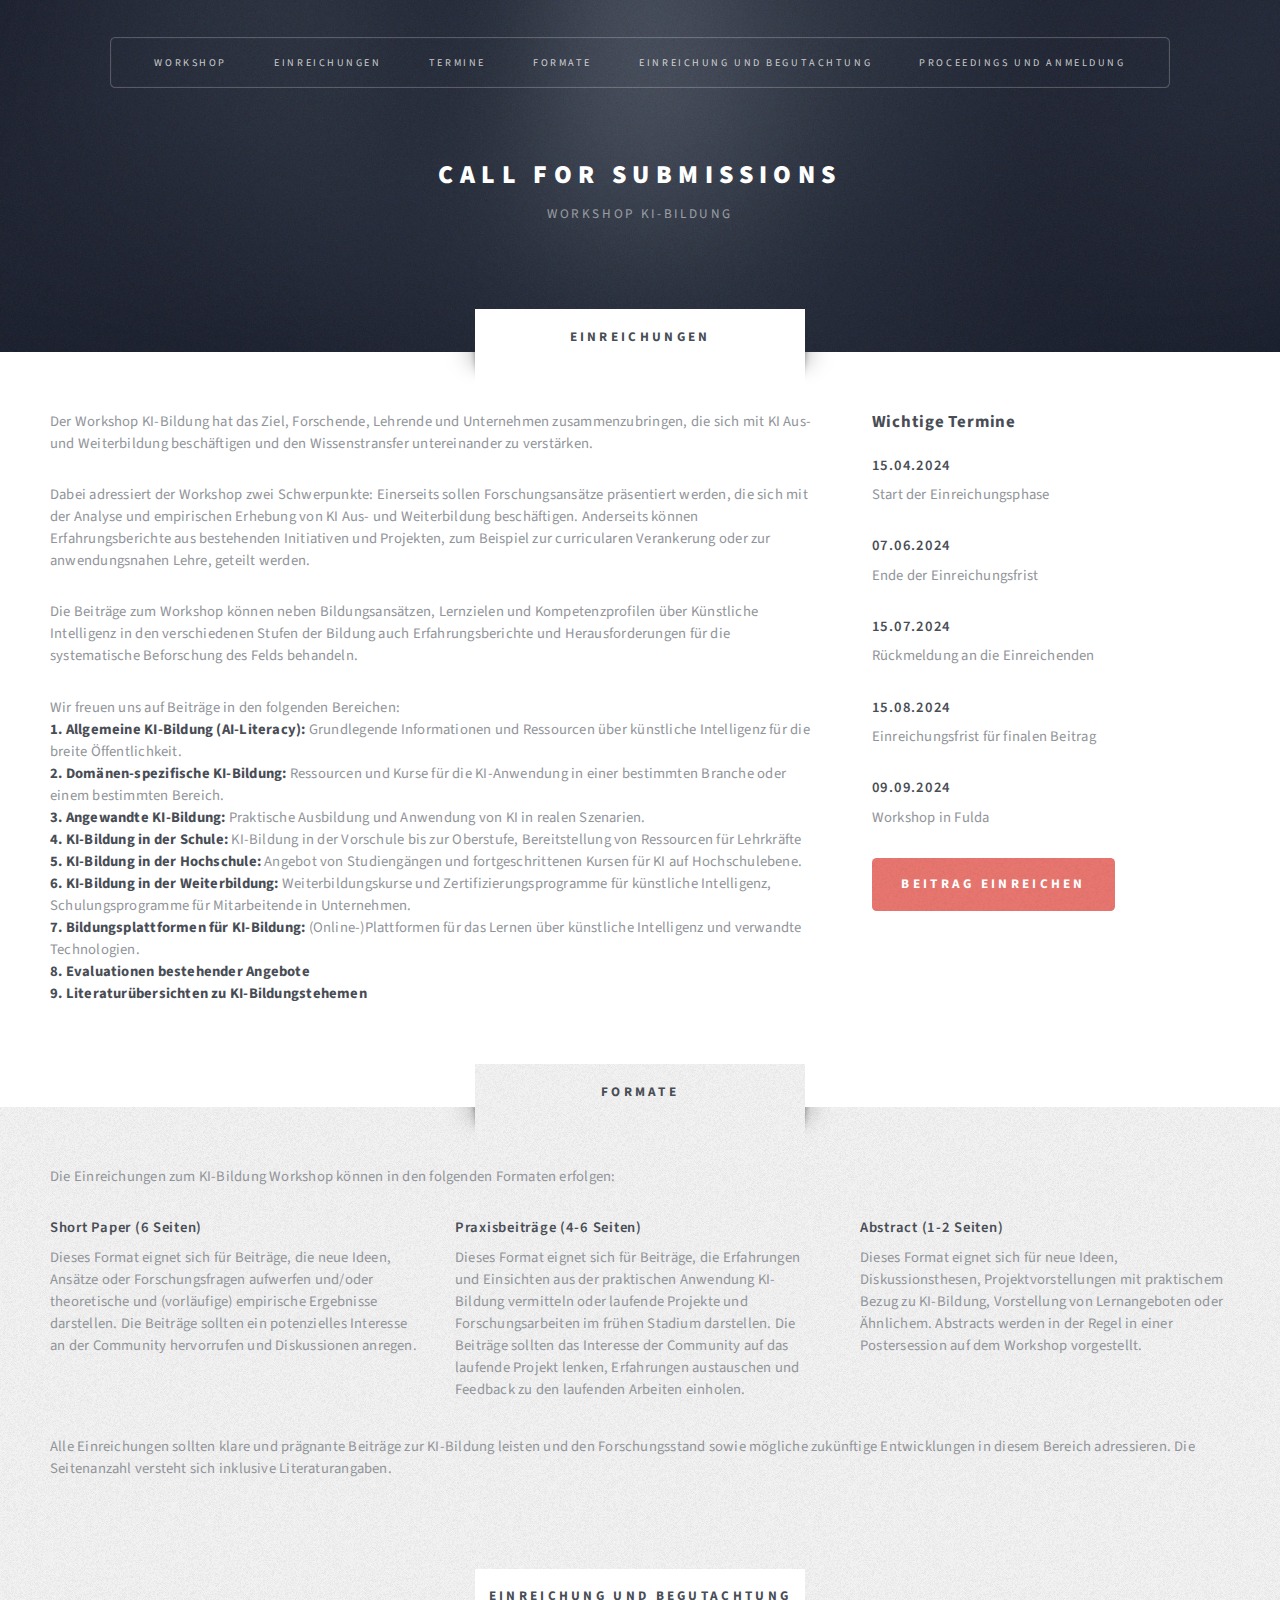
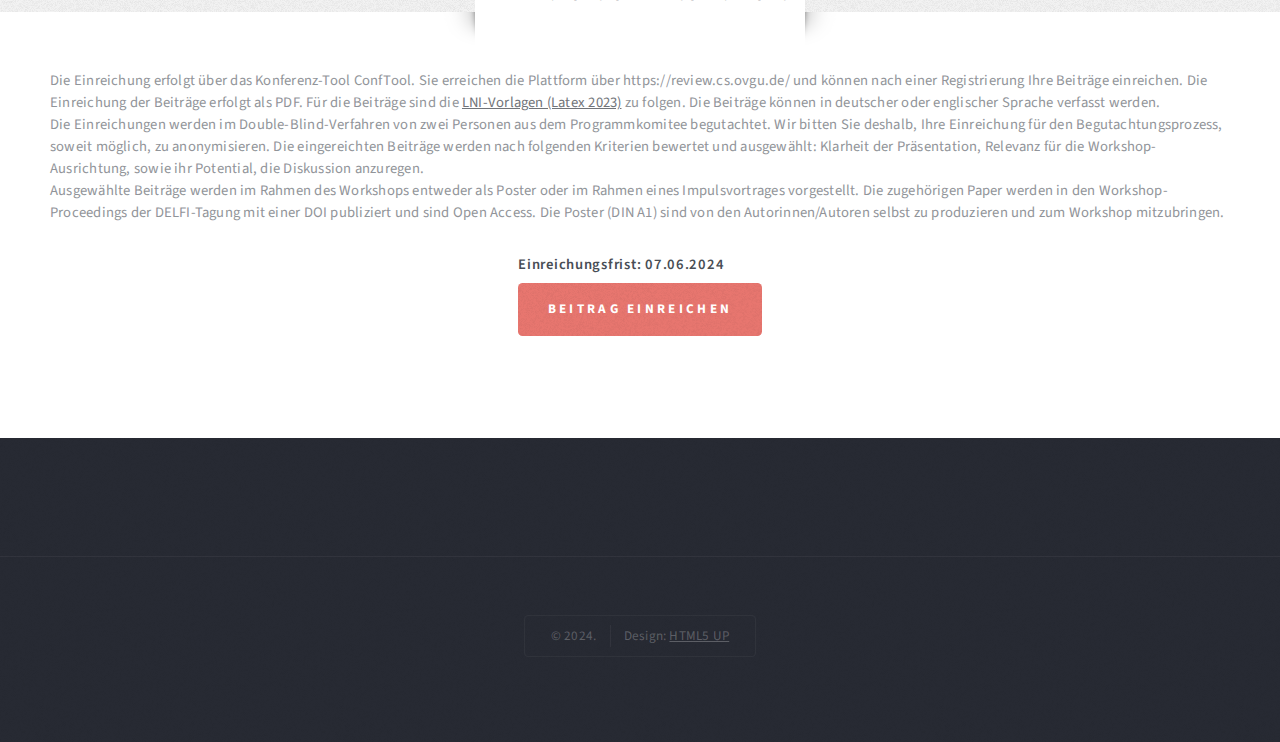
==== submission.html @ 156c05d3 "Establish website" ====
<!DOCTYPE HTML>
<!--
	Escape Velocity by HTML5 UP
	html5up.net | @ajlkn
	Free for personal and commercial use under the CCA 3.0 license (html5up.net/license)
-->
<html>
	<head>
		<title>Workshop KI-Bildung 2024</title>
		<meta charset="utf-8" />
		<meta name="viewport" content="width=device-width, initial-scale=1, user-scalable=no" />
		<link rel="stylesheet" href="assets/css/main.css" />
	</head>
	<body class="right-sidebar is-preload">
		<div id="page-wrapper">

			<!-- Header -->
				<section id="header" class="wrapper">

					<!-- Logo -->
						<div id="logo">
							<h1><a href="index.html">Call for Submissions</a></h1>
							<p>Workshop KI-Bildung</p>
						</div>

					<!-- Nav -->
						<nav id="nav">
							<ul>
								<li><a href="index.html">Workshop</a></li>
								<li><a href="#main">Einreichungen</a></li>
								<li><a href="#sidebar">Termine</a></li>
								<li><a href="#formate">Formate</a></li>
								<li><a href="#einreichung">Einreichung und Begutachtung</a></li>
								<li><a href="#proceedings">Proceedings und Anmeldung</a></li>
							</ul>
						</nav>

				</section>

			<!-- Main -->
				<section id="main" class="wrapper style2">
					<div class="title">Einreichungen</div>
					<div class="container">
						<div class="row gtr-150">
							<div class="col-8 col-12-medium">

								<!-- Content -->
									<div id="content">
										<article class="box post">
											<p>Der Workshop KI-Bildung hat das Ziel, Forschende, Lehrende und Unternehmen zusammenzubringen, die sich mit KI Aus- und Weiterbildung beschäftigen und den Wissenstransfer untereinander zu verstärken.</p>

											<p>Dabei adressiert der Workshop zwei Schwerpunkte: Einerseits sollen Forschungsansätze präsentiert werden, die sich mit der Analyse und empirischen Erhebung von KI Aus- und Weiterbildung beschäftigen. Anderseits können Erfahrungsberichte aus bestehenden Initiativen und Projekten, zum Beispiel zur curricularen Verankerung oder zur anwendungsnahen Lehre, geteilt werden.</p>

											<p>Die Beiträge zum Workshop können neben Bildungsansätzen, Lernzielen und Kompetenzprofilen über Künstliche Intelligenz in den verschiedenen Stufen der Bildung auch Erfahrungsberichte und Herausforderungen für die systematische Beforschung des Felds behandeln.
											</p>
											<p>Wir freuen uns auf Beiträge in den folgenden Bereichen:</br>

											<b>1. Allgemeine KI-Bildung (AI-Literacy):</b> Grundlegende Informationen und Ressourcen über künstliche Intelligenz für die breite Öffentlichkeit.
											</br>
											<b>2. Domänen-spezifische KI-Bildung:</b> Ressourcen und Kurse für die KI-Anwendung in einer bestimmten Branche oder einem bestimmten Bereich.</br>
											<b>3. Angewandte KI-Bildung:</b> Praktische Ausbildung und Anwendung von KI in realen Szenarien.</br>
											<b>4. KI-Bildung in der Schule:</b> KI-Bildung in der Vorschule bis zur Oberstufe, Bereitstellung von Ressourcen für Lehrkräfte
											</br>
											<b>5. KI-Bildung in der Hochschule:</b> Angebot von Studiengängen und fortgeschrittenen Kursen für KI auf Hochschulebene.</br>
											<b>6. KI-Bildung in der Weiterbildung:</b> Weiterbildungskurse und Zertifizierungsprogramme für künstliche Intelligenz, Schulungsprogramme für Mitarbeitende in Unternehmen.</br>
											<b>7. Bildungsplattformen für KI-Bildung:</b> 
											(Online-)Plattformen für das Lernen über künstliche Intelligenz und verwandte Technologien.
											</br>
											<b>8. Evaluationen bestehender Angebote</b>
											</br>
											<b>9. Literaturübersichten zu KI-Bildungstehemen</b>
											</br>
										</article>
									</div>
							</div>
							<div class="col-4 col-12-medium">

								<!-- Sidebar -->
									<div id="sidebar">
										<section class="box">
											<header>
												<h2>Wichtige Termine</h2>
											</header>
											<ul class="style2">
												<li>
														<h3>15.04.2024</h3>
														<p>Start der Einreichungsphase</p>
														<h3>07.06.2024 </h3>
														<p>Ende der Einreichungsfrist</p>
														<h3>15.07.2024</h3>
														<p>Rückmeldung an die Einreichenden</p>
														<h3>15.08.2024</h3>
														<p>Einreichungsfrist für finalen Beitrag</p>
														<h3>09.09.2024</h3>
														<p>Workshop in Fulda</p>
												</li>			
											</ul>
											<a href="https://review.cs.ovgu.de/" class="button style1">Beitrag einreichen</a>
										</section>
									</div>

							</div>
						</div>
					</div>
				</section>

			<!-- Formate -->
				<section id="formate" class="wrapper style3">
					<div class="title">Formate</div>
					
					<div class="container">
						<p>Die Einreichungen zum KI-Bildung Workshop können in den folgenden Formaten erfolgen:</p>
						<div class="row aln-center">
							<div class="col-4 col-12-medium">
								<section class="box">
									<h3>Short Paper (6 Seiten)</a></h3>
									<p>Dieses Format eignet sich für Beiträge, die neue Ideen, Ansätze oder Forschungsfragen aufwerfen und/oder theoretische und (vorläufige) empirische Ergebnisse darstellen. Die Beiträge sollten ein potenzielles Interesse an der Community hervorrufen und Diskussionen anregen.
									</p>
								</section>
							</div>
							<div class="col-4 col-12-medium">
								<section class="box">
									<h3>Praxisbeiträge (4-6 Seiten)</h3>
									<p>Dieses Format eignet sich für Beiträge, die Erfahrungen und Einsichten aus der praktischen Anwendung KI-Bildung vermitteln oder laufende Projekte und Forschungsarbeiten im frühen Stadium darstellen. Die Beiträge sollten das Interesse der Community auf das laufende Projekt lenken, Erfahrungen austauschen und Feedback zu den laufenden Arbeiten einholen.</p>
								</section>
							</div>
							<div class="col-4 col-12-medium">
								<section class="box">
									<h3>Abstract (1-2 Seiten)</h3>
									<p>Dieses Format eignet sich für neue Ideen, Diskussionsthesen, Projektvorstellungen mit praktischem Bezug zu KI-Bildung, Vorstellung von Lernangeboten oder Ähnlichem. Abstracts werden in der Regel in einer Postersession auf dem Workshop vorgestellt.</p>
								</section>
							</div>
							<p>
							Alle Einreichungen sollten klare und prägnante Beiträge zur KI-Bildung leisten und den Forschungsstand sowie mögliche zukünftige Entwicklungen in diesem Bereich adressieren. Die Seitenanzahl versteht sich inklusive Literaturangaben. 
						</p>
						</div>
					</div>
				</section>

				<!-- Begutachtung -->
				<section id="einreichung" class="wrapper style2">
					<div class="title">Einreichung und Begutachtung</div>
					
					<div class="container">
						<p>Die Einreichung erfolgt über das Konferenz-Tool ConfTool. Sie erreichen die Plattform über https://review.cs.ovgu.de/ und können nach einer Registrierung Ihre Beiträge einreichen. Die Einreichung der Beiträge erfolgt als PDF. Für die Beiträge sind die <a href="https://gi.de/service/publikationen/lni">LNI-Vorlagen (Latex 2023)</a> zu folgen. Die Beiträge können in deutscher oder englischer Sprache verfasst werden.
						</br>
						Die Einreichungen werden im Double-Blind-Verfahren von zwei Personen aus dem Programmkomitee begutachtet. Wir bitten Sie deshalb, Ihre Einreichung für den Begutachtungsprozess, soweit möglich, zu anonymisieren.
						Die eingereichten Beiträge werden nach folgenden Kriterien bewertet und ausgewählt: Klarheit der Präsentation, Relevanz für die Workshop-Ausrichtung, sowie ihr Potential, die Diskussion anzuregen.
						</br>
						Ausgewählte Beiträge werden im Rahmen des Workshops entweder als Poster oder im Rahmen eines Impulsvortrages vorgestellt. Die zugehörigen Paper werden in den Workshop-Proceedings der DELFI-Tagung mit einer DOI publiziert und sind Open Access. Die Poster (DIN A1) sind von den Autorinnen/Autoren selbst zu produzieren und zum Workshop mitzubringen.
						</p>
					</div>
					<div class="row aln-center">
					<div class="box post">	
					<h3>Einreichungsfrist: 07.06.2024 </h3>
					<pr><a href="https://review.cs.ovgu.de/" class="button style1">Beitrag einreichen</a></pr>
					</div>
				</section>

			
			<!-- Footer -->
				<section id="footer" class="wrapper style2">
					<div id="copyright">
						<ul>
							<li>&copy; 2024.</li><li>Design: <a href="http://html5up.net">HTML5 UP</a></li>
						</ul>
					</div>
				</section>

		</div>

		<!-- Scripts -->
			<script src="assets/js/jquery.min.js"></script>
			<script src="assets/js/jquery.dropotron.min.js"></script>
			<script src="assets/js/browser.min.js"></script>
			<script src="assets/js/breakpoints.min.js"></script>
			<script src="assets/js/util.js"></script>
			<script src="assets/js/main.js"></script>

	</body>
</html>
---- assets/css/main.css ----
@import url("fontawesome-all.min.css");
@import url("https://fonts.googleapis.com/css?family=Source+Sans+Pro:400,400italic,700,900");

/*
	Escape Velocity by HTML5 UP
	html5up.net | @ajlkn
	Free for personal and commercial use under the CCA 3.0 license (html5up.net/license)
*/

html, body, div, span, applet, object,
iframe, h1, h2, h3, h4, h5, h6, p, blockquote,
pre, a, abbr, acronym, address, big, cite,
code, del, dfn, em, img, ins, kbd, q, s, samp,
small, strike, strong, sub, sup, tt, var, b,
u, i, center, dl, dt, dd, ol, ul, li, fieldset,
form, label, legend, table, caption, tbody,
tfoot, thead, tr, th, td, article, aside,
canvas, details, embed, figure, figcaption,
footer, header, hgroup, menu, nav, output, ruby,
section, summary, time, mark, audio, video {
	margin: 0;
	padding: 0;
	border: 0;
	font-size: 100%;
	font: inherit;
	vertical-align: baseline;}

article, aside, details, figcaption, figure,
footer, header, hgroup, menu, nav, section {
	display: block;}

body {
	line-height: 1;
}

ol, ul {
	list-style: none;
}

blockquote, q {
	quotes: none;
}

	blockquote:before, blockquote:after, q:before, q:after {
		content: '';
		content: none;
	}

table {
	border-collapse: collapse;
	border-spacing: 0;
}

body {
	-webkit-text-size-adjust: none;
}

mark {
	background-color: transparent;
	color: inherit;
}

input::-moz-focus-inner {
	border: 0;
	padding: 0;
}

input, select, textarea {
	-moz-appearance: none;
	-webkit-appearance: none;
	-ms-appearance: none;
	appearance: none;
}

/* Basic */

	@-ms-viewport {
		width: device-width;
	}

	html {
		box-sizing: border-box;
	}

	*, *:before, *:after {
		box-sizing: inherit;
	}

	body.is-preload *, body.is-preload *:before, body.is-preload *:after {
		-moz-animation: none !important;
		-webkit-animation: none !important;
		-ms-animation: none !important;
		animation: none !important;
		-moz-transition: none !important;
		-webkit-transition: none !important;
		-ms-transition: none !important;
		transition: none !important;
	}

	body, input, textarea, select {
		font-family: 'Source Sans Pro', sans-serif;
		font-weight: 400;
		color: #919499;
		font-size: 14pt;
		line-height: 1.75em;
		letter-spacing: 0.025em;
	}

	h1, h2, h3, h4, h5, h6 {
		font-weight: 700;
		color: #484d55;
	}

		h1 a, h2 a, h3 a, h4 a, h5 a, h6 a {
			color: inherit;
			text-decoration: none;
		}

	a {
		-moz-transition: color .25s ease-in-out;
		-webkit-transition: color .25s ease-in-out;
		-ms-transition: color .25s ease-in-out;
		transition: color .25s ease-in-out;
		text-decoration: underline;
		color: #717479;
	}

		a:hover {
			text-decoration: none;
		}

	strong, b {
		font-weight: 700;
		color: #484d55;
	}

	blockquote {
		border-left: solid 0.5em #ddd;
		padding: 1em 0 1em 2em;
		font-style: italic;
	}

	em, i {
		font-style: italic;
	}

	hr {
		border: 0;
		border-top: solid 1px #ddd;
		margin: 2em 0 2em 0;
	}

	sub {
		position: relative;
		top: 0.5em;
		font-size: 0.8em;
	}

	sup {
		position: relative;
		top: -0.5em;
		font-size: 0.8em;
	}

	.nobr {
		white-space: nowrap;
	}

	br.clear {
		clear: both;
	}

	p, ul, ol, dl, table, blockquote, form {
		margin-bottom: 2em;
	}

/* Container */

	.container {
		margin: 0 auto;
		max-width: 100%;
		width: 68em;
	}

		@media screen and (max-width: 1680px) {

			.container {
				width: 70em;
			}

		}

		@media screen and (max-width: 1280px) {

			.container {
				width: calc(100% - 100px);
			}

		}

		@media screen and (max-width: 980px) {

			.container {
				width: calc(100% - 100px);
			}

		}

		@media screen and (max-width: 736px) {

			.container {
				width: calc(100% - 40px);
			}

		}

/* Row */

	.row {
		display: flex;
		flex-wrap: wrap;
		box-sizing: border-box;
		align-items: stretch;
	}

		.row > * {
			box-sizing: border-box;
		}

		.row.gtr-uniform > * > :last-child {
			margin-bottom: 0;
		}

		.row.aln-left {
			justify-content: flex-start;
		}

		.row.aln-center {
			justify-content: center;
		}

		.row.aln-right {
			justify-content: flex-end;
		}

		.row.aln-top {
			align-items: flex-start;
		}

		.row.aln-middle {
			align-items: center;
		}

		.row.aln-bottom {
			align-items: flex-end;
		}

		.row > .imp {
			order: -1;
		}

		.row > .col-1 {
			width: 8.33333%;
		}

		.row > .off-1 {
			margin-left: 8.33333%;
		}

		.row > .col-2 {
			width: 16.66667%;
		}

		.row > .off-2 {
			margin-left: 16.66667%;
		}

		.row > .col-3 {
			width: 25%;
		}

		.row > .off-3 {
			margin-left: 25%;
		}

		.row > .col-4 {
			width: 33.33333%;
		}

		.row > .off-4 {
			margin-left: 33.33333%;
		}

		.row > .col-5 {
			width: 41.66667%;
		}

		.row > .off-5 {
			margin-left: 41.66667%;
		}

		.row > .col-6 {
			width: 50%;
		}

		.row > .off-6 {
			margin-left: 50%;
		}

		.row > .col-7 {
			width: 58.33333%;
		}

		.row > .off-7 {
			margin-left: 58.33333%;
		}

		.row > .col-8 {
			width: 66.66667%;
		}

		.row > .off-8 {
			margin-left: 66.66667%;
		}

		.row > .col-9 {
			width: 75%;
		}

		.row > .off-9 {
			margin-left: 75%;
		}

		.row > .col-10 {
			width: 83.33333%;
		}

		.row > .off-10 {
			margin-left: 83.33333%;
		}

		.row > .col-11 {
			width: 91.66667%;
		}

		.row > .off-11 {
			margin-left: 91.66667%;
		}

		.row > .col-12 {
			width: 100%;
		}

		.row > .off-12 {
			margin-left: 100%;
		}

		.row.gtr-0 {
			margin-top: 0px;
			margin-left: 0px;
		}

			.row.gtr-0 > * {
				padding: 0px 0 0 0px;
			}

			.row.gtr-0.gtr-uniform {
				margin-top: 0px;
			}

				.row.gtr-0.gtr-uniform > * {
					padding-top: 0px;
				}

		.row.gtr-25 {
			margin-top: -12.5px;
			margin-left: -12.5px;
		}

			.row.gtr-25 > * {
				padding: 12.5px 0 0 12.5px;
			}

			.row.gtr-25.gtr-uniform {
				margin-top: -12.5px;
			}

				.row.gtr-25.gtr-uniform > * {
					padding-top: 12.5px;
				}

		.row.gtr-50 {
			margin-top: -25px;
			margin-left: -25px;
		}

			.row.gtr-50 > * {
				padding: 25px 0 0 25px;
			}

			.row.gtr-50.gtr-uniform {
				margin-top: -25px;
			}

				.row.gtr-50.gtr-uniform > * {
					padding-top: 25px;
				}

		.row {
			margin-top: -50px;
			margin-left: -50px;
		}

			.row > * {
				padding: 50px 0 0 50px;
			}

			.row.gtr-uniform {
				margin-top: -50px;
			}

				.row.gtr-uniform > * {
					padding-top: 50px;
				}

		.row.gtr-150 {
			margin-top: -75px;
			margin-left: -75px;
		}

			.row.gtr-150 > * {
				padding: 75px 0 0 75px;
			}

			.row.gtr-150.gtr-uniform {
				margin-top: -75px;
			}

				.row.gtr-150.gtr-uniform > * {
					padding-top: 75px;
				}

		.row.gtr-200 {
			margin-top: -100px;
			margin-left: -100px;
		}

			.row.gtr-200 > * {
				padding: 100px 0 0 100px;
			}

			.row.gtr-200.gtr-uniform {
				margin-top: -100px;
			}

				.row.gtr-200.gtr-uniform > * {
					padding-top: 100px;
				}

		@media screen and (max-width: 1680px) {

			.row {
				display: flex;
				flex-wrap: wrap;
				box-sizing: border-box;
				align-items: stretch;
			}

				.row > * {
					box-sizing: border-box;
				}

				.row.gtr-uniform > * > :last-child {
					margin-bottom: 0;
				}

				.row.aln-left {
					justify-content: flex-start;
				}

				.row.aln-center {
					justify-content: center;
				}

				.row.aln-right {
					justify-content: flex-end;
				}

				.row.aln-top {
					align-items: flex-start;
				}

				.row.aln-middle {
					align-items: center;
				}

				.row.aln-bottom {
					align-items: flex-end;
				}

				.row > .imp-xlarge {
					order: -1;
				}

				.row > .col-1-xlarge {
					width: 8.33333%;
				}

				.row > .off-1-xlarge {
					margin-left: 8.33333%;
				}

				.row > .col-2-xlarge {
					width: 16.66667%;
				}

				.row > .off-2-xlarge {
					margin-left: 16.66667%;
				}

				.row > .col-3-xlarge {
					width: 25%;
				}

				.row > .off-3-xlarge {
					margin-left: 25%;
				}

				.row > .col-4-xlarge {
					width: 33.33333%;
				}

				.row > .off-4-xlarge {
					margin-left: 33.33333%;
				}

				.row > .col-5-xlarge {
					width: 41.66667%;
				}

				.row > .off-5-xlarge {
					margin-left: 41.66667%;
				}

				.row > .col-6-xlarge {
					width: 50%;
				}

				.row > .off-6-xlarge {
					margin-left: 50%;
				}

				.row > .col-7-xlarge {
					width: 58.33333%;
				}

				.row > .off-7-xlarge {
					margin-left: 58.33333%;
				}

				.row > .col-8-xlarge {
					width: 66.66667%;
				}

				.row > .off-8-xlarge {
					margin-left: 66.66667%;
				}

				.row > .col-9-xlarge {
					width: 75%;
				}

				.row > .off-9-xlarge {
					margin-left: 75%;
				}

				.row > .col-10-xlarge {
					width: 83.33333%;
				}

				.row > .off-10-xlarge {
					margin-left: 83.33333%;
				}

				.row > .col-11-xlarge {
					width: 91.66667%;
				}

				.row > .off-11-xlarge {
					margin-left: 91.66667%;
				}

				.row > .col-12-xlarge {
					width: 100%;
				}

				.row > .off-12-xlarge {
					margin-left: 100%;
				}

				.row.gtr-0 {
					margin-top: 0px;
					margin-left: 0px;
				}

					.row.gtr-0 > * {
						padding: 0px 0 0 0px;
					}

					.row.gtr-0.gtr-uniform {
						margin-top: 0px;
					}

						.row.gtr-0.gtr-uniform > * {
							padding-top: 0px;
						}

				.row.gtr-25 {
					margin-top: -12.5px;
					margin-left: -12.5px;
				}

					.row.gtr-25 > * {
						padding: 12.5px 0 0 12.5px;
					}

					.row.gtr-25.gtr-uniform {
						margin-top: -12.5px;
					}

						.row.gtr-25.gtr-uniform > * {
							padding-top: 12.5px;
						}

				.row.gtr-50 {
					margin-top: -25px;
					margin-left: -25px;
				}

					.row.gtr-50 > * {
						padding: 25px 0 0 25px;
					}

					.row.gtr-50.gtr-uniform {
						margin-top: -25px;
					}

						.row.gtr-50.gtr-uniform > * {
							padding-top: 25px;
						}

				.row {
					margin-top: -50px;
					margin-left: -50px;
				}

					.row > * {
						padding: 50px 0 0 50px;
					}

					.row.gtr-uniform {
						margin-top: -50px;
					}

						.row.gtr-uniform > * {
							padding-top: 50px;
						}

				.row.gtr-150 {
					margin-top: -75px;
					margin-left: -75px;
				}

					.row.gtr-150 > * {
						padding: 75px 0 0 75px;
					}

					.row.gtr-150.gtr-uniform {
						margin-top: -75px;
					}

						.row.gtr-150.gtr-uniform > * {
							padding-top: 75px;
						}

				.row.gtr-200 {
					margin-top: -100px;
					margin-left: -100px;
				}

					.row.gtr-200 > * {
						padding: 100px 0 0 100px;
					}

					.row.gtr-200.gtr-uniform {
						margin-top: -100px;
					}

						.row.gtr-200.gtr-uniform > * {
							padding-top: 100px;
						}

		}

		@media screen and (max-width: 1280px) {

			.row {
				display: flex;
				flex-wrap: wrap;
				box-sizing: border-box;
				align-items: stretch;
			}

				.row > * {
					box-sizing: border-box;
				}

				.row.gtr-uniform > * > :last-child {
					margin-bottom: 0;
				}

				.row.aln-left {
					justify-content: flex-start;
				}

				.row.aln-center {
					justify-content: center;
				}

				.row.aln-right {
					justify-content: flex-end;
				}

				.row.aln-top {
					align-items: flex-start;
				}

				.row.aln-middle {
					align-items: center;
				}

				.row.aln-bottom {
					align-items: flex-end;
				}

				.row > .imp-large {
					order: -1;
				}

				.row > .col-1-large {
					width: 8.33333%;
				}

				.row > .off-1-large {
					margin-left: 8.33333%;
				}

				.row > .col-2-large {
					width: 16.66667%;
				}

				.row > .off-2-large {
					margin-left: 16.66667%;
				}

				.row > .col-3-large {
					width: 25%;
				}

				.row > .off-3-large {
					margin-left: 25%;
				}

				.row > .col-4-large {
					width: 33.33333%;
				}

				.row > .off-4-large {
					margin-left: 33.33333%;
				}

				.row > .col-5-large {
					width: 41.66667%;
				}

				.row > .off-5-large {
					margin-left: 41.66667%;
				}

				.row > .col-6-large {
					width: 50%;
				}

				.row > .off-6-large {
					margin-left: 50%;
				}

				.row > .col-7-large {
					width: 58.33333%;
				}

				.row > .off-7-large {
					margin-left: 58.33333%;
				}

				.row > .col-8-large {
					width: 66.66667%;
				}

				.row > .off-8-large {
					margin-left: 66.66667%;
				}

				.row > .col-9-large {
					width: 75%;
				}

				.row > .off-9-large {
					margin-left: 75%;
				}

				.row > .col-10-large {
					width: 83.33333%;
				}

				.row > .off-10-large {
					margin-left: 83.33333%;
				}

				.row > .col-11-large {
					width: 91.66667%;
				}

				.row > .off-11-large {
					margin-left: 91.66667%;
				}

				.row > .col-12-large {
					width: 100%;
				}

				.row > .off-12-large {
					margin-left: 100%;
				}

				.row.gtr-0 {
					margin-top: 0px;
					margin-left: 0px;
				}

					.row.gtr-0 > * {
						padding: 0px 0 0 0px;
					}

					.row.gtr-0.gtr-uniform {
						margin-top: 0px;
					}

						.row.gtr-0.gtr-uniform > * {
							padding-top: 0px;
						}

				.row.gtr-25 {
					margin-top: -8.75px;
					margin-left: -8.75px;
				}

					.row.gtr-25 > * {
						padding: 8.75px 0 0 8.75px;
					}

					.row.gtr-25.gtr-uniform {
						margin-top: -8.75px;
					}

						.row.gtr-25.gtr-uniform > * {
							padding-top: 8.75px;
						}

				.row.gtr-50 {
					margin-top: -17.5px;
					margin-left: -17.5px;
				}

					.row.gtr-50 > * {
						padding: 17.5px 0 0 17.5px;
					}

					.row.gtr-50.gtr-uniform {
						margin-top: -17.5px;
					}

						.row.gtr-50.gtr-uniform > * {
							padding-top: 17.5px;
						}

				.row {
					margin-top: -35px;
					margin-left: -35px;
				}

					.row > * {
						padding: 35px 0 0 35px;
					}

					.row.gtr-uniform {
						margin-top: -35px;
					}

						.row.gtr-uniform > * {
							padding-top: 35px;
						}

				.row.gtr-150 {
					margin-top: -52.5px;
					margin-left: -52.5px;
				}

					.row.gtr-150 > * {
						padding: 52.5px 0 0 52.5px;
					}

					.row.gtr-150.gtr-uniform {
						margin-top: -52.5px;
					}

						.row.gtr-150.gtr-uniform > * {
							padding-top: 52.5px;
						}

				.row.gtr-200 {
					margin-top: -70px;
					margin-left: -70px;
				}

					.row.gtr-200 > * {
						padding: 70px 0 0 70px;
					}

					.row.gtr-200.gtr-uniform {
						margin-top: -70px;
					}

						.row.gtr-200.gtr-uniform > * {
							padding-top: 70px;
						}

		}

		@media screen and (max-width: 980px) {

			.row {
				display: flex;
				flex-wrap: wrap;
				box-sizing: border-box;
				align-items: stretch;
			}

				.row > * {
					box-sizing: border-box;
				}

				.row.gtr-uniform > * > :last-child {
					margin-bottom: 0;
				}

				.row.aln-left {
					justify-content: flex-start;
				}

				.row.aln-center {
					justify-content: center;
				}

				.row.aln-right {
					justify-content: flex-end;
				}

				.row.aln-top {
					align-items: flex-start;
				}

				.row.aln-middle {
					align-items: center;
				}

				.row.aln-bottom {
					align-items: flex-end;
				}

				.row > .imp-medium {
					order: -1;
				}

				.row > .col-1-medium {
					width: 8.33333%;
				}

				.row > .off-1-medium {
					margin-left: 8.33333%;
				}

				.row > .col-2-medium {
					width: 16.66667%;
				}

				.row > .off-2-medium {
					margin-left: 16.66667%;
				}

				.row > .col-3-medium {
					width: 25%;
				}

				.row > .off-3-medium {
					margin-left: 25%;
				}

				.row > .col-4-medium {
					width: 33.33333%;
				}

				.row > .off-4-medium {
					margin-left: 33.33333%;
				}

				.row > .col-5-medium {
					width: 41.66667%;
				}

				.row > .off-5-medium {
					margin-left: 41.66667%;
				}

				.row > .col-6-medium {
					width: 50%;
				}

				.row > .off-6-medium {
					margin-left: 50%;
				}

				.row > .col-7-medium {
					width: 58.33333%;
				}

				.row > .off-7-medium {
					margin-left: 58.33333%;
				}

				.row > .col-8-medium {
					width: 66.66667%;
				}

				.row > .off-8-medium {
					margin-left: 66.66667%;
				}

				.row > .col-9-medium {
					width: 75%;
				}

				.row > .off-9-medium {
					margin-left: 75%;
				}

				.row > .col-10-medium {
					width: 83.33333%;
				}

				.row > .off-10-medium {
					margin-left: 83.33333%;
				}

				.row > .col-11-medium {
					width: 91.66667%;
				}

				.row > .off-11-medium {
					margin-left: 91.66667%;
				}

				.row > .col-12-medium {
					width: 100%;
				}

				.row > .off-12-medium {
					margin-left: 100%;
				}

				.row.gtr-0 {
					margin-top: 0px;
					margin-left: 0px;
				}

					.row.gtr-0 > * {
						padding: 0px 0 0 0px;
					}

					.row.gtr-0.gtr-uniform {
						margin-top: 0px;
					}

						.row.gtr-0.gtr-uniform > * {
							padding-top: 0px;
						}

				.row.gtr-25 {
					margin-top: -12.5px;
					margin-left: -12.5px;
				}

					.row.gtr-25 > * {
						padding: 12.5px 0 0 12.5px;
					}

					.row.gtr-25.gtr-uniform {
						margin-top: -12.5px;
					}

						.row.gtr-25.gtr-uniform > * {
							padding-top: 12.5px;
						}

				.row.gtr-50 {
					margin-top: -25px;
					margin-left: -25px;
				}

					.row.gtr-50 > * {
						padding: 25px 0 0 25px;
					}

					.row.gtr-50.gtr-uniform {
						margin-top: -25px;
					}

						.row.gtr-50.gtr-uniform > * {
							padding-top: 25px;
						}

				.row {
					margin-top: -50px;
					margin-left: -50px;
				}

					.row > * {
						padding: 50px 0 0 50px;
					}

					.row.gtr-uniform {
						margin-top: -50px;
					}

						.row.gtr-uniform > * {
							padding-top: 50px;
						}

				.row.gtr-150 {
					margin-top: -75px;
					margin-left: -75px;
				}

					.row.gtr-150 > * {
						padding: 75px 0 0 75px;
					}

					.row.gtr-150.gtr-uniform {
						margin-top: -75px;
					}

						.row.gtr-150.gtr-uniform > * {
							padding-top: 75px;
						}

				.row.gtr-200 {
					margin-top: -100px;
					margin-left: -100px;
				}

					.row.gtr-200 > * {
						padding: 100px 0 0 100px;
					}

					.row.gtr-200.gtr-uniform {
						margin-top: -100px;
					}

						.row.gtr-200.gtr-uniform > * {
							padding-top: 100px;
						}

		}

		@media screen and (max-width: 736px) {

			.row {
				display: flex;
				flex-wrap: wrap;
				box-sizing: border-box;
				align-items: stretch;
			}

				.row > * {
					box-sizing: border-box;
				}

				.row.gtr-uniform > * > :last-child {
					margin-bottom: 0;
				}

				.row.aln-left {
					justify-content: flex-start;
				}

				.row.aln-center {
					justify-content: center;
				}

				.row.aln-right {
					justify-content: flex-end;
				}

				.row.aln-top {
					align-items: flex-start;
				}

				.row.aln-middle {
					align-items: center;
				}

				.row.aln-bottom {
					align-items: flex-end;
				}

				.row > .imp-small {
					order: -1;
				}

				.row > .col-1-small {
					width: 8.33333%;
				}

				.row > .off-1-small {
					margin-left: 8.33333%;
				}

				.row > .col-2-small {
					width: 16.66667%;
				}

				.row > .off-2-small {
					margin-left: 16.66667%;
				}

				.row > .col-3-small {
					width: 25%;
				}

				.row > .off-3-small {
					margin-left: 25%;
				}

				.row > .col-4-small {
					width: 33.33333%;
				}

				.row > .off-4-small {
					margin-left: 33.33333%;
				}

				.row > .col-5-small {
					width: 41.66667%;
				}

				.row > .off-5-small {
					margin-left: 41.66667%;
				}

				.row > .col-6-small {
					width: 50%;
				}

				.row > .off-6-small {
					margin-left: 50%;
				}

				.row > .col-7-small {
					width: 58.33333%;
				}

				.row > .off-7-small {
					margin-left: 58.33333%;
				}

				.row > .col-8-small {
					width: 66.66667%;
				}

				.row > .off-8-small {
					margin-left: 66.66667%;
				}

				.row > .col-9-small {
					width: 75%;
				}

				.row > .off-9-small {
					margin-left: 75%;
				}

				.row > .col-10-small {
					width: 83.33333%;
				}

				.row > .off-10-small {
					margin-left: 83.33333%;
				}

				.row > .col-11-small {
					width: 91.66667%;
				}

				.row > .off-11-small {
					margin-left: 91.66667%;
				}

				.row > .col-12-small {
					width: 100%;
				}

				.row > .off-12-small {
					margin-left: 100%;
				}

				.row.gtr-0 {
					margin-top: 0px;
					margin-left: 0px;
				}

					.row.gtr-0 > * {
						padding: 0px 0 0 0px;
					}

					.row.gtr-0.gtr-uniform {
						margin-top: 0px;
					}

						.row.gtr-0.gtr-uniform > * {
							padding-top: 0px;
						}

				.row.gtr-25 {
					margin-top: -7.5px;
					margin-left: -7.5px;
				}

					.row.gtr-25 > * {
						padding: 7.5px 0 0 7.5px;
					}

					.row.gtr-25.gtr-uniform {
						margin-top: -7.5px;
					}

						.row.gtr-25.gtr-uniform > * {
							padding-top: 7.5px;
						}

				.row.gtr-50 {
					margin-top: -15px;
					margin-left: -15px;
				}

					.row.gtr-50 > * {
						padding: 15px 0 0 15px;
					}

					.row.gtr-50.gtr-uniform {
						margin-top: -15px;
					}

						.row.gtr-50.gtr-uniform > * {
							padding-top: 15px;
						}

				.row {
					margin-top: -30px;
					margin-left: -30px;
				}

					.row > * {
						padding: 30px 0 0 30px;
					}

					.row.gtr-uniform {
						margin-top: -30px;
					}

						.row.gtr-uniform > * {
							padding-top: 30px;
						}

				.row.gtr-150 {
					margin-top: -45px;
					margin-left: -45px;
				}

					.row.gtr-150 > * {
						padding: 45px 0 0 45px;
					}

					.row.gtr-150.gtr-uniform {
						margin-top: -45px;
					}

						.row.gtr-150.gtr-uniform > * {
							padding-top: 45px;
						}

				.row.gtr-200 {
					margin-top: -60px;
					margin-left: -60px;
				}

					.row.gtr-200 > * {
						padding: 60px 0 0 60px;
					}

					.row.gtr-200.gtr-uniform {
						margin-top: -60px;
					}

						.row.gtr-200.gtr-uniform > * {
							padding-top: 60px;
						}

		}

/* Section/Article */

	section,
	article {
		margin: 0 0 4em 0;
	}

	section > :last-child,
	article > :last-child,
	section:last-child,
	article:last-child {
		margin-bottom: 0;
	}

	header.style1 {
		text-align: center;
		padding: 3em 0 3em 0;
	}

		header.style1 h2 {
			font-weight: 700;
			font-size: 2em;
			letter-spacing: 0.075em;
			line-height: 1.5em;
		}

		header.style1 p {
			color: #b1b4b9;
			display: block;
			margin: 1.15em 0 0 0;
			font-size: 1.3em;
			letter-spacing: 0.075em;
			line-height: 1.5em;
		}

/* Table */

	table {
		width: 100%;
	}

		table.default {
			width: 100%;
		}

			table.default tbody tr:nth-child(2n+2) {
				background: #f4f4f4;
			}

			table.default td {
				padding: 0.5em 1em 0.5em 1em;
			}

			table.default th {
				text-align: left;
				font-weight: 400;
				padding: 0.5em 1em 0.5em 1em;
			}

			table.default thead {
				background: #484d55;
				color: #fff;
			}

			table.default tfoot {
				background: #eee;
			}

/* Form */

	form label {
		display: block;
		font-weight: 700;
		color: #484d55;
		margin: 0.25em 0 0.5em 0;
	}

	form input[type="text"],
	form input[type="email"],
	form input[type="password"],
	form select,
	form textarea {
		-moz-transition: all .25s ease-in-out;
		-webkit-transition: all .25s ease-in-out;
		-ms-transition: all .25s ease-in-out;
		transition: all .25s ease-in-out;
		-webkit-appearance: none;
		display: block;
		border: 0;
		background: #eee;
		box-shadow: inset 0px 0px 1px 0px #a0a1a7;
		border-radius: 0.35em;
		width: 100%;
		padding: 0.75em 1em 0.75em 1em;
	}

		form input[type="text"]:focus,
		form input[type="email"]:focus,
		form input[type="password"]:focus,
		form select:focus,
		form textarea:focus {
			background: #f8f8f8;
		}

	form input[type="text"],
	form input[type="email"]
	input[type="password"] {
		line-height: 1em;
	}

	form select {
		line-height: 1em;
	}

	form textarea {
		min-height: 8em;
	}

	form ul.actions {
		margin-top: 0;
	}

	form ::-webkit-input-placeholder {
		color: #555 !important;
		font-style: italic;
		line-height: 1.35em;
	}

	form :-moz-placeholder {
		color: #555 !important;
		font-style: italic;
	}

	form ::-moz-placeholder {
		color: #555 !important;
		font-style: italic;
	}

	form :-ms-input-placeholder {
		color: #555 !important;
		font-style: italic;
	}

	form ::-moz-focus-inner {
		border: 0;
	}

/* Image */

	.image {
		display: inline-block;
	}

		.image img {
			display: block;
			width: 100%;
		}

		.image.fit {
			display: block;
			width: 100%;
		}

		.image.left {
			float: left;
			margin: 0 2em 2em 0;
		}

		.image.centered {
			display: block;
			margin: 0 0 2em 0;
		}

			.image.centered img {
				margin: 0 auto;
				width: auto;
			}

		.image.featured {
			width: 200px;
			margin: 0 0 2em 0;
			aspect-ratio: 1;
		}

		.image.nomargin {
			width: 100%;
		}

		.image.circle {
			width: 100%;
			border-radius: 50%;
		}

/* Button */

	input[type="button"],
	input[type="submit"],
	input[type="reset"],
	button,
	.button {
		-moz-transition: all .25s ease-in-out;
		-webkit-transition: all .25s ease-in-out;
		-ms-transition: all .25s ease-in-out;
		transition: all .25s ease-in-out;
		display: inline-block;
		background: #444;
		text-align: center;
		text-transform: uppercase;
		font-weight: 700;
		letter-spacing: 0.25em;
		text-decoration: none;
		border-radius: 0.35em;
		border: 0;
		outline: 0;
		cursor: pointer;
		padding: 0 2.25em 0 2.25em;
		font-size: 0.9em;
		min-width: 12em;
		height: 4em;
		line-height: 4em;
	}

		input[type="button"]:hover,
		input[type="submit"]:hover,
		input[type="reset"]:hover,
		button:hover,
		.button:hover {
			background-color: #f98780;
		}

		input[type="button"].large,
		input[type="submit"].large,
		input[type="reset"].large,
		button.large,
		.button.large {
			font-size: 1em;
			min-width: 14em;
		}

		input[type="button"].style1,
		input[type="submit"].style1,
		input[type="reset"].style1,
		button.style1,
		.button.style1 {
			background: #e97770 url("images/overlay.png");
			color: #fff;
		}

			input[type="button"].style1:hover,
			input[type="submit"].style1:hover,
			input[type="reset"].style1:hover,
			button.style1:hover,
			.button.style1:hover {
				background-color: #f98780;
			}

			input[type="button"].style1:active,
			input[type="submit"].style1:active,
			input[type="reset"].style1:active,
			button.style1:active,
			.button.style1:active {
				background-color: #d96760;
			}

		input[type="button"].style2,
		input[type="submit"].style2,
		input[type="reset"].style2,
		button.style2,
		.button.style2 {
			background: none;
			color: #606167;
			box-shadow: inset 0px 0px 2px 0px #a0a1a7;
		}

			input[type="button"].style2:hover,
			input[type="submit"].style2:hover,
			input[type="reset"].style2:hover,
			button.style2:hover,
			.button.style2:hover {
				box-shadow: inset 0px 0px 2px 0px #606167;
			}

			input[type="button"].style2:active,
			input[type="submit"].style2:active,
			input[type="reset"].style2:active,
			button.style2:active,
			.button.style2:active {
				box-shadow: inset 0px 0px 2px 0px #202127;
			}

		input[type="button"].style3,
		input[type="submit"].style3,
		input[type="reset"].style3,
		button.style3,
		.button.style3 {
			background: #2f333b url("images/overlay.png");
			color: #fff;
		}

			input[type="button"].style3:hover,
			input[type="submit"].style3:hover,
			input[type="reset"].style3:hover,
			button.style3:hover,
			.button.style3:hover {
				background-color: #3f434b;
			}

			input[type="button"].style3:active,
			input[type="submit"].style3:active,
			input[type="reset"].style3:active,
			button.style3:active,
			.button.style3:active {
				background-color: #1f232b;
			}

/* List */

	ul {
		list-style: disc;
		padding-left: 1em;
	}

		ul li {
			padding-left: 0.5em;
		}

		ul.style2 {
			list-style: none;
			padding-left: 0;
		}

			ul.style2 li {
				border-top: solid 1px #eee;
				padding: 1.5em 0 0 0;
				margin: 1.5em 0 0 0;
			}

				ul.style2 li:first-child {
					border-top: 0;
					padding-top: 0;
					margin-top: 0;
				}

		ul.style3 {
			list-style: none;
			padding-left: 0;
		}

			ul.style3 li {
				border-top: solid 1px #eee;
				padding: 0.5em 0 0 0;
				margin: 0.5em 0 0 0;
			}

				ul.style3 li:first-child {
					border-top: 0;
					padding-top: 0;
					margin-top: 0;
				}

	ol {
		list-style: decimal;
		padding-left: 1.25em;
	}

		ol li {
			padding-left: 0.25em;
		}

/* Actions */

	ul.actions {
		list-style: none;
		padding-left: 0;
		margin: 3em 0 0 0;
	}

		ul.actions li {
			display: inline-block;
			margin: 0 0.75em 0 0.75em;
			padding-left: 0;
		}

			ul.actions li:first-child {
				margin-left: 0;
			}

			ul.actions li:last-child {
				margin-right: 0;
			}

		ul.actions.special {
			text-align: center;
		}

/* Feature List */

	.feature-list {
		max-width: 58em;
		margin-left: auto;
		margin-right: auto;
		position: relative;
		top: 0.75em;
	}

		.feature-list section {
			border-top: solid 1px #eee;
			padding-top: 3em;
			padding-left: 5em;
			position: relative;
		}

		@media screen and (min-width: 981px) {

			.feature-list > .row > :nth-child(-n + 2) > section {
				border-top: 0;
				padding-top: 0;
			}

		}

		.feature-list h3 {
			color: #e97770 !important;
			margin: -0.35em 0 0.75em 0;
			font-size: 1.15em;
			letter-spacing: 0.05em;
		}

			.feature-list h3:before {
				display: block;
				color: #fff;
				background: #2f333b url("images/overlay.png");
				border-radius: 2.5em;
				text-align: center;
				width: 2.5em;
				height: 2.5em;
				line-height: 2.5em;
				margin-right: 0.75em;
				position: absolute;
				left: 0;
				margin-top: -0.5em;
			}

		.feature-list.small section {
			padding-left: 3.5em;
		}

		.feature-list.small h3:before {
			font-size: 0.8em;
		}

/* Icons */

	.icon {
		text-decoration: none;
		text-decoration: none;
	}

		.icon:before {
			-moz-osx-font-smoothing: grayscale;
			-webkit-font-smoothing: antialiased;
			display: inline-block;
			font-style: normal;
			font-variant: normal;
			text-rendering: auto;
			line-height: 1;
			text-transform: none !important;
			font-family: 'Font Awesome 5 Free';
			font-weight: 400;
		}

		.icon:before {
			line-height: inherit;
			font-size: 1.25em;
		}

		.icon > .label {
			display: none;
		}

		.icon.solid:before {
			font-weight: 900;
		}

		.icon.brands:before {
			font-family: 'Font Awesome 5 Brands';
		}

/* Box */

	.box header {
		margin: 0 0 1.5em 0;
	}

		.box header.style1 {
			position: relative;
			margin: -0.5em 0 0 0;
			padding-top: 0;
		}

	.box h2 {
		margin: 0 0 0.75em 0;
		font-size: 1.15em;
		letter-spacing: 0.05em;
	}

	.box h3 {
		margin: 0 0 0.5em 0;
		font-size: 1em;
		font-weight: 600;
		letter-spacing: 0.05em;
	}

	.box.post-excerpt .image.left {
		position: relative;
		top: 0.5em;
		width: 5em;
	}

	.box.post-excerpt h3, .box.post-excerpt p {
		margin-left: 7em;
	}

/* Wrapper */

	.wrapper {
		position: relative;
		padding: 6em 0 9em 0;
	}

		.wrapper .title {
			position: absolute;
			top: 0;
			left: 50%;
			text-align: center;
			text-transform: uppercase;
			display: block;
			font-weight: 700;
			letter-spacing: 0.25em;
			font-size: 0.9em;
			width: 25em;
			height: 3.25em;
			top: -3.25em;
			line-height: 3.25em;
			margin-bottom: -3.25em;
			margin-left: -12.5em;
			padding-top: 0.5em;
		}

			.wrapper .title:before {
				content: '';
				position: absolute;
				bottom: -38px;
				left: -35px;
				width: 35px;
				height: 38px;
				background: url("images/shadow.png");
			}

			.wrapper .title:after {
				-moz-transform: scaleX(-1);
				-webkit-transform: scaleX(-1);
				-ms-transform: scaleX(-1);
				transform: scaleX(-1);
				content: '';
				position: absolute;
				bottom: -38px;
				right: -35px;
				width: 35px;
				height: 38px;
				background: url("images/shadow.png");
			}

		.wrapper.style1 {
			background: #e97770 url("images/overlay.png");
			color: #eee;
			color: rgba(255, 255, 255, 0.75);
		}

			.wrapper.style1 .title {
				background: #e97770 url("images/overlay.png");
				color: #fff;
			}

			.wrapper.style1 h1, .wrapper.style1 h2, .wrapper.style1 h3, .wrapper.style1 h4, .wrapper.style1 h5, .wrapper.style1 h6, .wrapper.style1 strong, .wrapper.style1 b, .wrapper.style1 a {
				color: #fff;
			}

		.wrapper.style2 {
			background: #fff;
		}

			.wrapper.style2 .title {
				background: #fff;
				color: #484d55;
			}

		.wrapper.style3 {
			background: #f3f3f3 url("images/overlay.png");
		}

			.wrapper.style3 .title {
				background: #f3f3f3 url("images/overlay.png");
				color: #484d55;
			}

			.wrapper.style3 .image {
				border: solid 10px #fff;
			}
		.wrapper.style4 {
			background: #f3f3f3 url("images/overlay.png");
		}

			.wrapper.style4 .title {
				background: #f3f3f3 url("images/overlay.png");
				color: #484d55;
			}

			.wrapper.style4 .image {
				
			}

/* Page Wrapper */

	#page-wrapper > section {
		margin-bottom: 0;
	}

/* Header */

	#header {
		display: -moz-flex;
		display: -webkit-flex;
		display: -ms-flex;
		display: flex;
		-moz-align-items: center;
		-webkit-align-items: center;
		-ms-align-items: center;
		align-items: center;
		-moz-justify-content: center;
		-webkit-justify-content: center;
		-ms-justify-content: center;
		justify-content: center;
		position: relative;
		height: 24em;
		background: url("../../images/banner.jpg") center center;
		background-size: cover;
		padding: 0;
	}

		#header:before {
			content: '';
			position: absolute;
			top: 0;
			left: 0;
			width: 100%;
			height: 100%;
			background: url("images/overlay.png");
		}

		.homepage #header {
			height: 35em;
		}

/* Logo */

	#logo {
		width: 100%;
		text-align: center;
		position: relative;
		top: 1.5em;
	}

		#logo h1 {
			font-weight: 900;
			text-transform: uppercase;
			color: #fff;
			font-size: 2em;
			letter-spacing: 0.25em;
		}

		#logo p {
			color: #eee;
			color: rgba(255, 255, 255, 0.5);
			text-transform: uppercase;
			margin: 1.25em 0 0 0;
			display: block;
			letter-spacing: 0.2em;
			font-size: 0.9em;
		}

/* Nav */

	#nav {
		position: absolute;
		display: block;
		top: 2.5em;
		left: 0;
		width: 100%;
		text-align: center;
	}

		#nav > ul {
			display: inline-block;
			border-radius: 0.35em;
			box-shadow: inset 0px 0px 1px 1px rgba(255, 255, 255, 0.25);
			padding: 0 1.5em 0 1.5em;
		}

			#nav > ul > li {
				display: inline-block;
				text-align: center;
				padding: 0 1.5em 0 1.5em;
			}

				#nav > ul > li > ul {
					display: none;
				}

				#nav > ul > li > a, #nav > ul > li > span {
					display: block;
					color: #eee;
					color: rgba(255, 255, 255, 0.75);
					text-transform: uppercase;
					text-decoration: none;
					font-size: 0.7em;
					letter-spacing: 0.25em;
					height: 5em;
					line-height: 5em;
					-moz-transition: all .25s ease-in-out;
					-webkit-transition: all .25s ease-in-out;
					-o-transition: all .25s ease-in-out;
					-ms-transition: all .25s ease-in-out;
					transition: all .25s ease-in-out;
					outline: 0;
				}

				#nav > ul > li:hover > a {
					color: #fff;
				}

				#nav > ul > li.active > a, #nav > ul > li.active > span {
					color: #fff;
				}

	.dropotron {
		background: #222835 url("images/overlay.png");
		background-color: rgba(44, 50, 63, 0.925);
		padding: 1.25em 1em 1.25em 1em;
		border-radius: 0.35em;
		box-shadow: inset 0px 0px 1px 1px rgba(255, 255, 255, 0.25);
		min-width: 12em;
		text-align: left;
		margin-top: -1.25em;
		margin-left: -1px;
		list-style: none;
	}

		.dropotron.level-0 {
			margin-top: -1px;
			margin-left: 0;
			border-top-left-radius: 0;
			border-top-right-radius: 0;
		}

		.dropotron a, .dropotron span {
			-moz-transition: all .25s ease-in-out;
			-webkit-transition: all .25s ease-in-out;
			-ms-transition: all .25s ease-in-out;
			transition: all .25s ease-in-out;
			display: block;
			color: #eee;
			color: rgba(255, 255, 255, 0.75);
			text-transform: uppercase;
			text-decoration: none;
			font-size: 0.7em;
			letter-spacing: 0.25em;
			border-top: solid 1px rgba(255, 255, 255, 0.15);
			line-height: 3em;
		}

		.dropotron li {
			padding-left: 0;
		}

			.dropotron li:first-child a, .dropotron li:first-child span {
				border-top: 0;
			}

			.dropotron li:hover > a, .dropotron li:hover > span {
				color: #fff;
			}

/* Intro */

	#intro {
		padding-bottom: 8em;
		text-align: center;
	}

		#intro p.style1 {
			font-size: 1.5em;
			letter-spacing: 0.075em;
		}

		#intro p.style2 {
			font-weight: 700;
			color: #fff;
			border-radius: 0.35em;
			box-shadow: inset 0px 0px 1px 1px rgba(255, 255, 255, 0.25);
			font-size: 2.75em;
			letter-spacing: 0.075em;
			line-height: 1.35em;
			padding: 1em 0 1em 0;
			margin-bottom: 1em;
		}

			#intro p.style2 a {
				color: inherit;
				text-decoration: none;
			}

		#intro p.style3 {
			font-size: 1.1em;
			width: 48em;
			margin: 0 auto;
		}

/* Features */

	#features header.style1 {
		padding-bottom: 5em;
	}

	#features ul.actions {
		margin-top: 5em;
	}

/* Highlights */

	#highlights .highlight {
		text-align: center;
	}

		#highlights .highlight h3 {
			color: #e97770;
			margin: 0 0 0.75em 0;
			font-size: 1.15em;
			letter-spacing: 0.05em;
		}

/* Main */

/* Footer */

	#footer {
		background: #282b34 url("images/overlay.png");
		color: #eee;
		color: rgba(255, 255, 255, 0.5);
		padding-bottom: 6em;
	}

		#footer h1, #footer h2, #footer h3, #footer h4, #footer h5, #footer h6, #footer strong, #footer b, #footer a {
			color: #fff;
		}

		#footer hr {
			border-top-color: #333;
			border-top-color: rgba(255, 255, 255, 0.05);
		}

		#footer form input[type="text"],
		#footer form input[type="email"],
		#footer form input[type="password"],
		#footer form select,
		#footer form textarea {
			background: #ccc;
			box-shadow: none;
		}

			#footer form input[type="text"]:focus,
			#footer form input[type="email"]:focus,
			#footer form input[type="password"]:focus,
			#footer form select:focus,
			#footer form textarea:focus {
				background: #fff;
			}

		#footer input[type="button"],
		#footer input[type="submit"],
		#footer input[type="reset"],
		#footer button,
		#footer .button {
			color: #fff;
			box-shadow: inset 0px 0px 2px 0px rgba(255, 255, 255, 0.5);
		}

			#footer input[type="button"]:hover,
			#footer input[type="submit"]:hover,
			#footer input[type="reset"]:hover,
			#footer button:hover,
			#footer .button:hover {
				color: #fff;
				box-shadow: inset 0px 0px 2px 0px rgba(255, 255, 255, 0.65);
			}

			#footer input[type="button"]:active,
			#footer input[type="submit"]:active,
			#footer input[type="reset"]:active,
			#footer button:active,
			#footer .button:active {
				box-shadow: inset 0px 0px 2px 0px rgba(255, 255, 255, 0.75);
			}

			#footer input[type="button"].style2:active,
			#footer input[type="submit"].style2:active,
			#footer input[type="reset"].style2:active,
			#footer button.style2:active,
			#footer .button.style2:active {
				box-shadow: inset 0px 0px 2px 0px rgba(255, 255, 255, 0.75);
			}

		#footer .title {
			background: #282b34 url("images/overlay.png");
			color: #eee;
		}

		#footer header.style1 {
			padding-bottom: 6em;
			margin-bottom: 6em;
			border-bottom: solid 1px rgba(255, 255, 255, 0.05);
		}

			#footer header.style1 h2 {
				color: #fff;
			}

			#footer header.style1 .p {
				color: inherit;
			}

		#footer .feature-list {
			max-width: 100%;
		}

			#footer .feature-list section {
				border-top-color: rgba(255, 255, 255, 0.05);
			}

			#footer .feature-list h3:before {
				background: #3d4249 url("images/overlay.png");
			}

/* Copyright */

	#copyright {
		text-align: center;
		padding-top: 6em;
		margin-top: 6em;
		border-top: solid 1px rgba(255, 255, 255, 0.05);
	}

		#copyright ul {
			display: inline-block;
			border-radius: 0.35em;
			box-shadow: inset 0px 0px 1px 1px rgba(255, 255, 255, 0.05);
			color: #aaa;
			color: rgba(255, 255, 255, 0.25);
			padding: 0.75em 2em;
			font-size: 0.9em;
		}

			#copyright ul li {
				display: inline-block;
				margin-left: 1em;
				padding-left: 1em;
				border-left: solid 1px #333;
				border-left-color: rgba(255, 255, 255, 0.05);
			}

				#copyright ul li:first-child {
					border-left: 0;
					margin-left: 0;
					padding-left: 0;
				}

		#copyright a {
			color: inherit;
		}

			#copyright a:hover {
				color: #fff;
			}

/* XLarge */

	@media screen and (max-width: 1680px) {

		/* Basic */

			body, input, textarea, select {
				font-size: 12pt;
			}

	}

/* Large */

	@media screen and (max-width: 1280px) {

		/* Basic */

			body, input, select, textarea {
				font-size: 11pt;
				line-height: 1.5em;
				letter-spacing: 0.015em;
			}

		/* Wrapper */

			.wrapper {
				padding: 4em 0 7em 0;
			}

		/* Logo */

			#logo {
				margin-top: -0.5em !important;
			}

				#logo h1 {
					font-size: 1.75em;
				}

		/* Intro */

			#intro {
				padding-bottom: 7em;
			}

				#intro p.style1 {
					font-size: 1.25em;
				}

				#intro p.style2 {
					font-size: 2.25em;
				}

		/* Footer */

			#footer {
				padding-bottom: 4em;
			}

				#footer header.style1 {
					padding-bottom: 4em;
					margin-bottom: 4em;
					border-bottom: solid 1px rgba(255, 255, 255, 0.05);
				}

		/* Copyright */

			#copyright {
				padding-top: 4em;
				margin-top: 4em;
			}

	}

/* Medium */

	#navPanel, #titleBar {
		display: none;
	}

	@media screen and (max-width: 980px) {

		/* Section/Article */

			header br {
				display: none;
			}

		/* Form */

			form ul.actions {
				text-align: center;
			}

		/* Feature List */

			.feature-list {
				max-width: 40em;
			}

				.feature-list section {
					padding-top: 4em;
				}

				.feature-list > .row > :first-child > section {
					border-top: 0;
					padding-top: 0;
				}

		/* Nav */

			#nav {
				display: none;
			}

		/* Logo */

			#logo {
				top: 0;
			}

		/* Intro */

			#intro p.style3 {
				width: auto;
			}

		/* Highlights */

			#highlights .highlight {
				max-width: 40em;
				margin-left: auto;
				margin-right: auto;
			}

		/* Footer */

			#footer .feature-list {
				border-top: solid 1px rgba(255, 255, 255, 0.05);
				padding-top: 4em;
			}

	}

		@media screen and (max-width: 980px) and (min-width: 737px) {

				#footer .feature-list > .row > :nth-child(2) > section {
					border-top: 0;
					padding-top: 0;
				}

		}

	@media screen and (max-width: 980px) {

		/* Nav */

			#page-wrapper {
				-moz-backface-visibility: hidden;
				-webkit-backface-visibility: hidden;
				-ms-backface-visibility: hidden;
				backface-visibility: hidden;
				-moz-transition: -moz-transform 0.5s ease;
				-webkit-transition: -webkit-transform 0.5s ease;
				-ms-transition: -ms-transform 0.5s ease;
				transition: transform 0.5s ease;
				padding-bottom: 1px;
			}

			#titleBar {
				-moz-backface-visibility: hidden;
				-webkit-backface-visibility: hidden;
				-ms-backface-visibility: hidden;
				backface-visibility: hidden;
				-moz-transition: -moz-transform 0.5s ease;
				-webkit-transition: -webkit-transform 0.5s ease;
				-ms-transition: -ms-transform 0.5s ease;
				transition: transform 0.5s ease;
				display: block;
				height: 44px;
				left: 0;
				position: fixed;
				top: 0;
				width: 100%;
				z-index: 10001;
				background: none;
			}

				#titleBar .title {
					display: none;
				}

				#titleBar .toggle {
					text-decoration: none;
					position: absolute;
					top: 0;
					left: 0;
					width: 60px;
					height: 44px;
				}

					#titleBar .toggle:before {
						-moz-osx-font-smoothing: grayscale;
						-webkit-font-smoothing: antialiased;
						display: inline-block;
						font-style: normal;
						font-variant: normal;
						text-rendering: auto;
						line-height: 1;
						text-transform: none !important;
						font-family: 'Font Awesome 5 Free';
						font-weight: 900;
					}

					#titleBar .toggle:before {
						-moz-transition: all .15s ease-in-out;
						-webkit-transition: all .15s ease-in-out;
						-ms-transition: all .15s ease-in-out;
						transition: all .15s ease-in-out;
						text-decoration: none;
						content: '\f0c9';
						font-size: 14px;
						position: absolute;
						top: 6px;
						left: 6px;
						display: block;
						width: 54px;
						height: 38px;
						line-height: 38px;
						text-align: center;
						color: rgba(255, 255, 255, 0.75);
						background-color: rgba(92, 95, 103, 0.5);
						border-radius: 0.25em;
					}

					#titleBar .toggle:active:before {
						background-color: rgba(92, 95, 103, 0.75);
					}

			#navPanel {
				-moz-backface-visibility: hidden;
				-webkit-backface-visibility: hidden;
				-ms-backface-visibility: hidden;
				backface-visibility: hidden;
				-moz-transform: translateX(-275px);
				-webkit-transform: translateX(-275px);
				-ms-transform: translateX(-275px);
				transform: translateX(-275px);
				-moz-transition: -moz-transform 0.5s ease;
				-webkit-transition: -webkit-transform 0.5s ease;
				-ms-transition: -ms-transform 0.5s ease;
				transition: transform 0.5s ease;
				display: block;
				height: 100%;
				left: 0;
				overflow-y: auto;
				position: fixed;
				top: 0;
				width: 275px;
				z-index: 10002;
				background: #242730 url("images/overlay.png");
				box-shadow: inset -3px 0px 4px 0px rgba(0, 0, 0, 0.1);
			}

				#navPanel .link {
					display: block;
					color: rgba(255, 255, 255, 0.5);
					text-transform: uppercase;
					text-decoration: none;
					font-size: 0.85em;
					letter-spacing: 0.15em;
					text-decoration: none;
					height: 44px;
					line-height: 44px;
					border-top: solid 1px rgba(255, 255, 255, 0.05);
					margin: 0 15px 0 15px;
				}

					#navPanel .link:first-child {
						border-top: 0;
					}

				#navPanel .indent-1 {
					display: inline-block;
					width: 1em;
				}

				#navPanel .indent-2 {
					display: inline-block;
					width: 2em;
				}

				#navPanel .indent-3 {
					display: inline-block;
					width: 3em;
				}

				#navPanel .indent-4 {
					display: inline-block;
					width: 4em;
				}

				#navPanel .indent-5 {
					display: inline-block;
					width: 5em;
				}

				#navPanel .depth-0 {
					color: #fff;
				}

			body.navPanel-visible #page-wrapper {
				-moz-transform: translateX(275px);
				-webkit-transform: translateX(275px);
				-ms-transform: translateX(275px);
				transform: translateX(275px);
			}

			body.navPanel-visible #titleBar {
				-moz-transform: translateX(275px);
				-webkit-transform: translateX(275px);
				-ms-transform: translateX(275px);
				transform: translateX(275px);
			}

			body.navPanel-visible #navPanel {
				-moz-transform: translateX(0);
				-webkit-transform: translateX(0);
				-ms-transform: translateX(0);
				transform: translateX(0);
			}

	}

/* Small */

	@media screen and (max-width: 736px) {

		/* Basic */

			body, input, select, textarea {
				line-height: 1.5em;
				font-size: 10.5pt;
				letter-spacing: 0;
			}

			h2, h3, h4, h5, h6 {
				font-size: 1.2em;
				letter-spacing: 0.05em;
				margin: 0 0 1em 0;
			}

			hr {
				margin: 1em 0 1em 0;
			}

		/* Section/Article */

			section, article {
				clear: both;
			}

			header br {
				display: none;
			}

			header.style1 {
				padding: 0 0 1em 0;
			}

				header.style1 h2 {
					font-size: 1.5em;
					letter-spacing: 0.075em;
					line-height: 1.25em;
				}

				header.style1 p {
					font-size: 1em;
					letter-spacing: 0;
					display: block;
					margin: 0;
				}

		/* Button */

			input[type="button"],
			input[type="submit"],
			input[type="reset"],
			button,
			.button {
				display: block;
				width: 100%;
				font-size: 1em;
				max-width: 30em;
				margin: 0 auto;
			}

		/* Actions */

			ul.actions {
				margin: 2em 0 0 0;
			}

				ul.actions li {
					margin: 15px 0 0 0;
					display: block;
				}

					ul.actions li:first-child {
						margin-top: 0;
					}

		/* Feature List */

			.feature-list section {
				padding-top: 2em;
				padding-left: 4em;
			}

			.feature-list h3:before {
				font-size: 0.9em;
			}

		/* Box */

			.box.post-excerpt .image.left {
				position: relative;
				top: 0.25em;
				width: 25%;
				margin: 0;
			}

			.box.post-excerpt h3, .box.post-excerpt p {
				margin-left: 32.5%;
			}

		/* Wrapper */

			.wrapper {
				padding: 3em 0 6em 0;
			}

				.wrapper .title {
					font-size: 0.9em;
					width: 18em;
					height: 2.5em;
					top: -2.5em;
					line-height: 2.5em;
					margin-bottom: -2.5em;
					margin-left: -9em;
					padding-top: 0.5em;
				}

					.wrapper .title:before, .wrapper .title:after {
						height: 15px;
						bottom: -15px;
						background-size: 100% 100%;
					}

		/* Header */

			#header {
				height: 17em;
			}

				.homepage #header {
					height: 20em;
				}

		/* Logo */

			#logo {
				text-align: center;
				padding-left: 2em;
				padding-right: 2em;
			}

				#logo h1 {
					font-size: 1.5em;
					letter-spacing: 0.2em;
				}

				#logo p {
					margin: 1.25em 0 0 0;
					display: block;
					letter-spacing: 0.2em;
					font-size: 0.9em;
				}

		/* Intro */

			#intro {
				text-align: center;
				padding-right: 2em;
				padding-left: 2em;
				padding-bottom: 5em;
				margin: 0 auto;
			}

				#intro p.style1 {
					margin-bottom: 1.5em;
				}

				#intro p.style2 {
					font-size: 1.5em;
					letter-spacing: 0.05em;
					line-height: 1.25em;
					padding: 1.25em;
				}

		/* Features */

			#features header.style1 {
				padding-bottom: 4em;
			}

			#features ul.actions {
				margin-top: 4em;
			}

		/* Content */

			#content {
				padding: 0 0 2em 0;
			}

				#content header.style1 {
					padding-bottom: 2.5em;
				}

		/* Footer */

			#footer {
				padding-bottom: 0;
			}

				#footer header.style1 {
					padding-bottom: 0;
					margin-bottom: 2em;
					border-bottom: 0;
				}

				#footer .feature-list {
					border-top: 0;
					padding-top: 0;
				}

		/* Copyright */

			#copyright {
				padding-top: 0;
				margin-top: 4em;
				border-top: 0;
			}

				#copyright ul {
					padding: 1em 2em;
					width: 100%;
				}

					#copyright ul li {
						display: block;
						margin: 0.5em 0 0 0;
						border-left: 0;
						padding: 0;
					}

						#copyright ul li:first-child {
							margin-top: 0;
						}

	}
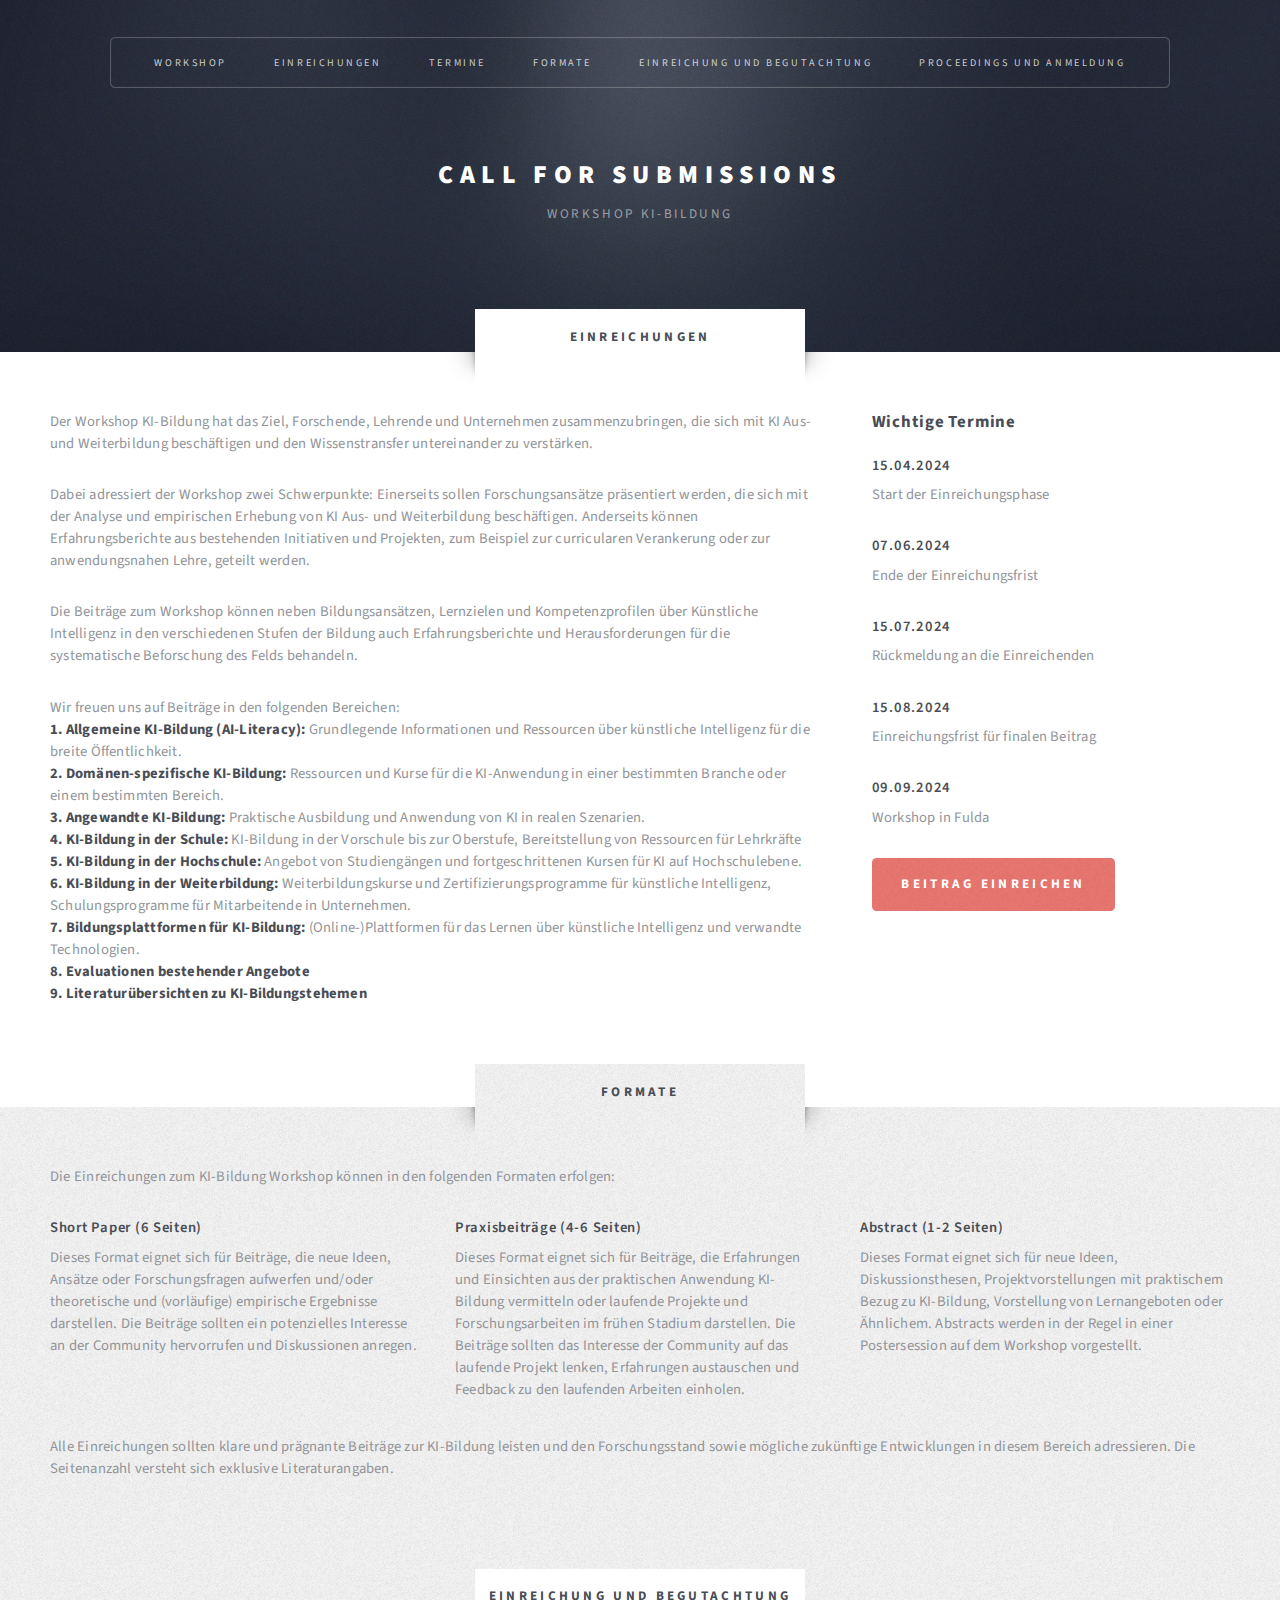
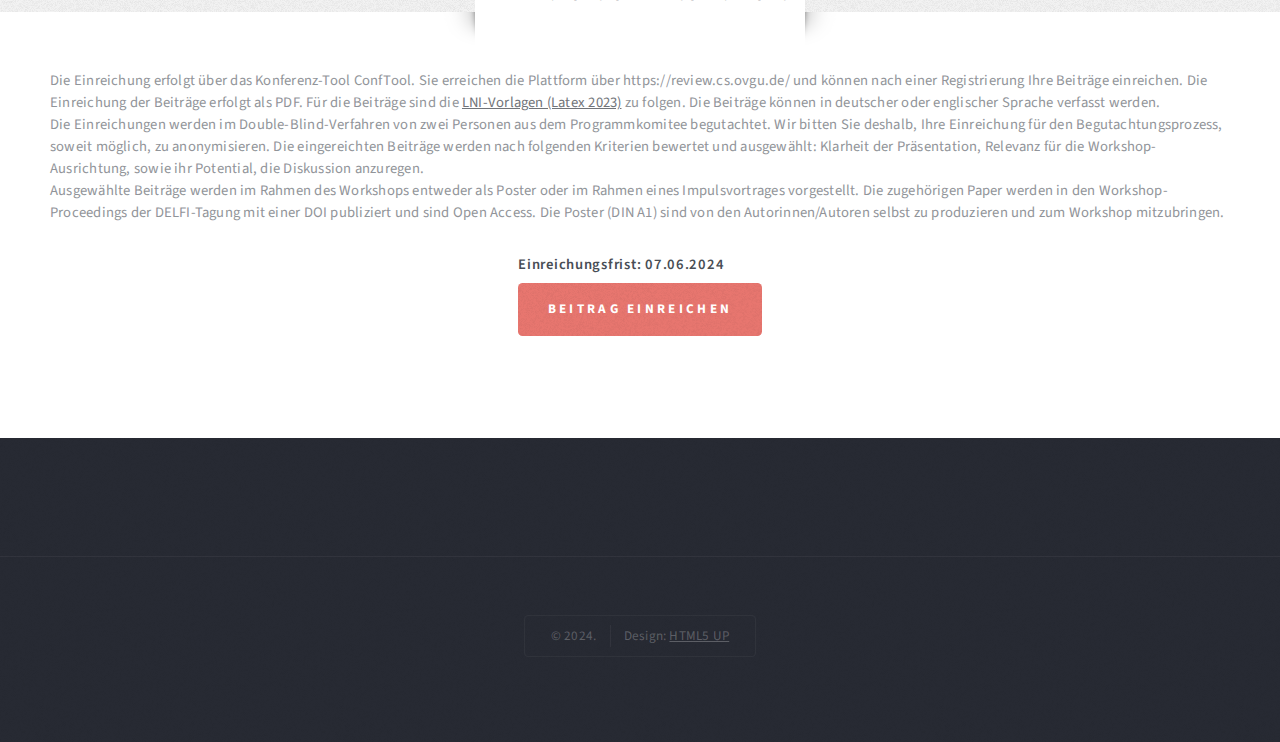
==== commit 72081574: "Update submission.html" ====
--- a/submission.html
+++ b/submission.html
@@ -131,7 +131,7 @@
 								</section>
 							</div>
 							<p>
-							Alle Einreichungen sollten klare und prägnante Beiträge zur KI-Bildung leisten und den Forschungsstand sowie mögliche zukünftige Entwicklungen in diesem Bereich adressieren. Die Seitenanzahl versteht sich inklusive Literaturangaben. 
+							Alle Einreichungen sollten klare und prägnante Beiträge zur KI-Bildung leisten und den Forschungsstand sowie mögliche zukünftige Entwicklungen in diesem Bereich adressieren. Die Seitenanzahl versteht sich exklusive Literaturangaben. 
 						</p>
 						</div>
 					</div>
